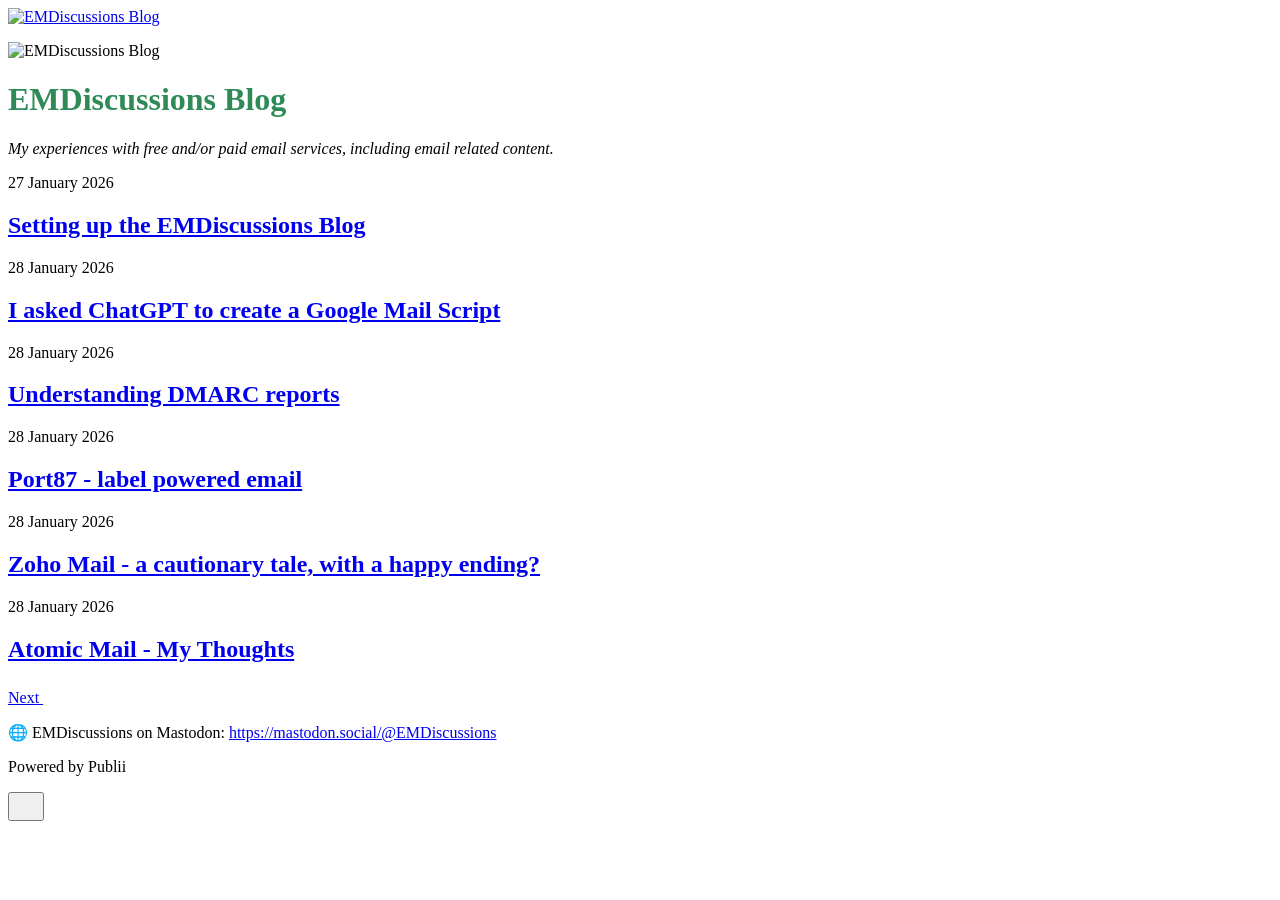
==== index.html @ 392aac2d "Updated from Publii" ====
<!DOCTYPE html><html lang="en-gb"><head><meta charset="utf-8"><meta http-equiv="X-UA-Compatible" content="IE=edge"><meta name="viewport" content="width=device-width,initial-scale=1"><title>EMDiscussions Blog</title><meta name="generator" content="Publii Open-Source CMS for Static Site"><link rel="canonical" href="https://emdiscussions.github.io/blog/"><link rel="alternate" type="application/atom+xml" href="https://emdiscussions.github.io/blog/feed.xml" title="EMDiscussions Blog - RSS"><link rel="alternate" type="application/json" href="https://emdiscussions.github.io/blog/feed.json" title="EMDiscussions Blog - JSON"><meta property="og:title" content="EMDiscussions Blog"><meta property="og:image" content="https://emdiscussions.github.io/blog/media/website/3d-emd-logo-160.png"><meta property="og:image:width" content="160"><meta property="og:image:height" content="160"><meta property="og:site_name" content="EMDiscussions Blog"><meta property="og:description" content=""><meta property="og:url" content="https://emdiscussions.github.io/blog/"><meta property="og:type" content="website"><link rel="shortcut icon" href="https://emdiscussions.github.io/blog/media/website/favicon.ico" type="image/x-icon"><link rel="next" href="https://emdiscussions.github.io/blog/page/2/"><link rel="preload" href="https://emdiscussions.github.io/blog/assets/dynamic/fonts/montserrat/montserrat.woff2" as="font" type="font/woff2" crossorigin><link rel="preload" href="https://emdiscussions.github.io/blog/assets/dynamic/fonts/montserrat/montserrat-italic.woff2" as="font" type="font/woff2" crossorigin><link rel="stylesheet" href="https://emdiscussions.github.io/blog/assets/css/style.css?v=f2f4a3b16e43366e1e1a783f4666ea74"><script type="application/ld+json">{"@context":"http://schema.org","@type":"Organization","name":"EMDiscussions Blog","logo":"https://emdiscussions.github.io/blog/media/website/3d-emd-logo-160.png","url":"https://emdiscussions.github.io/blog/"}</script><noscript><style>img[loading] {
                    opacity: 1;
                }</style></noscript></head><body class="home-template"><header class="top js-header"><a class="logo" href="https://emdiscussions.github.io/blog/"><img src="https://emdiscussions.github.io/blog/media/website/3d-emd-logo-160.png" alt="EMDiscussions Blog" width="160" height="160"></a></header><main><div class="hero hero--noimage"><header class="hero__content"><div class="wrapper"><p><img title="EMDiscussions Blog" src="https://ik.imagekit.io/rkumag9jl/emd-header-image.png"></p><h1><span style="color: #2e8b57;">EMDiscussions Blog</span></h1><p><em>My experiences with free and/or paid email services, including email related content.</em></p></div></header></div><div class="wrapper feed"><article class="feed__item"><div class="feed__content"><header><div class="feed__meta"><time datetime="2026-01-27T18:33" class="feed__date">27 January 2026</time></div><h2 class="feed__title"><a href="https://emdiscussions.github.io/blog/setting-up-the-emdiscussions-blog.html">Setting up the EMDiscussions Blog</a></h2></header><p></p></div></article><article class="feed__item"><div class="feed__content"><header><div class="feed__meta"><time datetime="2026-01-28T09:09" class="feed__date">28 January 2026</time></div><h2 class="feed__title"><a href="https://emdiscussions.github.io/blog/i-asked-chatgpt-to-create-a-google-mail-script.html">I asked ChatGPT to create a Google Mail Script</a></h2></header><p></p></div></article><article class="feed__item"><div class="feed__content"><header><div class="feed__meta"><time datetime="2026-01-28T10:12" class="feed__date">28 January 2026</time></div><h2 class="feed__title"><a href="https://emdiscussions.github.io/blog/understanding-dmarc-reports.html">Understanding DMARC reports</a></h2></header><p></p></div></article><article class="feed__item"><div class="feed__content"><header><div class="feed__meta"><time datetime="2026-01-28T10:33" class="feed__date">28 January 2026</time></div><h2 class="feed__title"><a href="https://emdiscussions.github.io/blog/port87-label-powered-email.html">Port87 - label powered email</a></h2></header><p></p></div></article><article class="feed__item"><div class="feed__content"><header><div class="feed__meta"><time datetime="2026-01-28T10:47" class="feed__date">28 January 2026</time></div><h2 class="feed__title"><a href="https://emdiscussions.github.io/blog/zoho-mail-a-cautionary-tale-with-a-happy-ending.html">Zoho Mail - a cautionary tale, with a happy ending?</a></h2></header><p></p></div></article><article class="feed__item"><div class="feed__content"><header><div class="feed__meta"><time datetime="2026-01-28T15:18" class="feed__date">28 January 2026</time></div><h2 class="feed__title"><a href="https://emdiscussions.github.io/blog/atomic-mail-my-thoughts.html">Atomic Mail - My Thoughts</a></h2></header><p></p></div></article><nav class="wrapper pagination asc"><div class="pagination__item"><a href="https://emdiscussions.github.io/blog/page/2/" class="btn btn--icon"><span>Next</span> <svg width="20" height="20" aria-hidden="true"><use xlink:href="https://emdiscussions.github.io/blog/assets/svg/svg-map.svg#arrow-next"/></svg></a></div></nav></div></main><footer class="footer"><div class="wrapper"><div class="footer__copyright"><p>🌐 EMDiscussions on Mastodon: <a rel="me" href="https://mastodon.social/@EMDiscussions" title="EMDiscussions on Mastodon">https://mastodon.social/@EMDiscussions</a></p><p>Powered by Publii</p></div><button id="backToTop" class="footer__bttop" aria-label="Back to top" title="Back to top"><svg width="20" height="20"><use xlink:href="https://emdiscussions.github.io/blog/assets/svg/svg-map.svg#toparrow"/></svg></button></div></footer><script defer="defer" src="https://emdiscussions.github.io/blog/assets/js/scripts.min.js?v=ffcbea6c02c8178d10092962b235a5b0"></script><script>window.publiiThemeMenuConfig={mobileMenuMode:'sidebar',animationSpeed:300,submenuWidth: 'auto',doubleClickTime:500,mobileMenuExpandableSubmenus:true,relatedContainerForOverlayMenuSelector:'.top'};</script><script>var images = document.querySelectorAll('img[loading]');
        for (var i = 0; i < images.length; i++) {
            if (images[i].complete) {
                images[i].classList.add('is-loaded');
            } else {
                images[i].addEventListener('load', function () {
                    this.classList.add('is-loaded');
                }, false);
            }
        }</script></body></html>
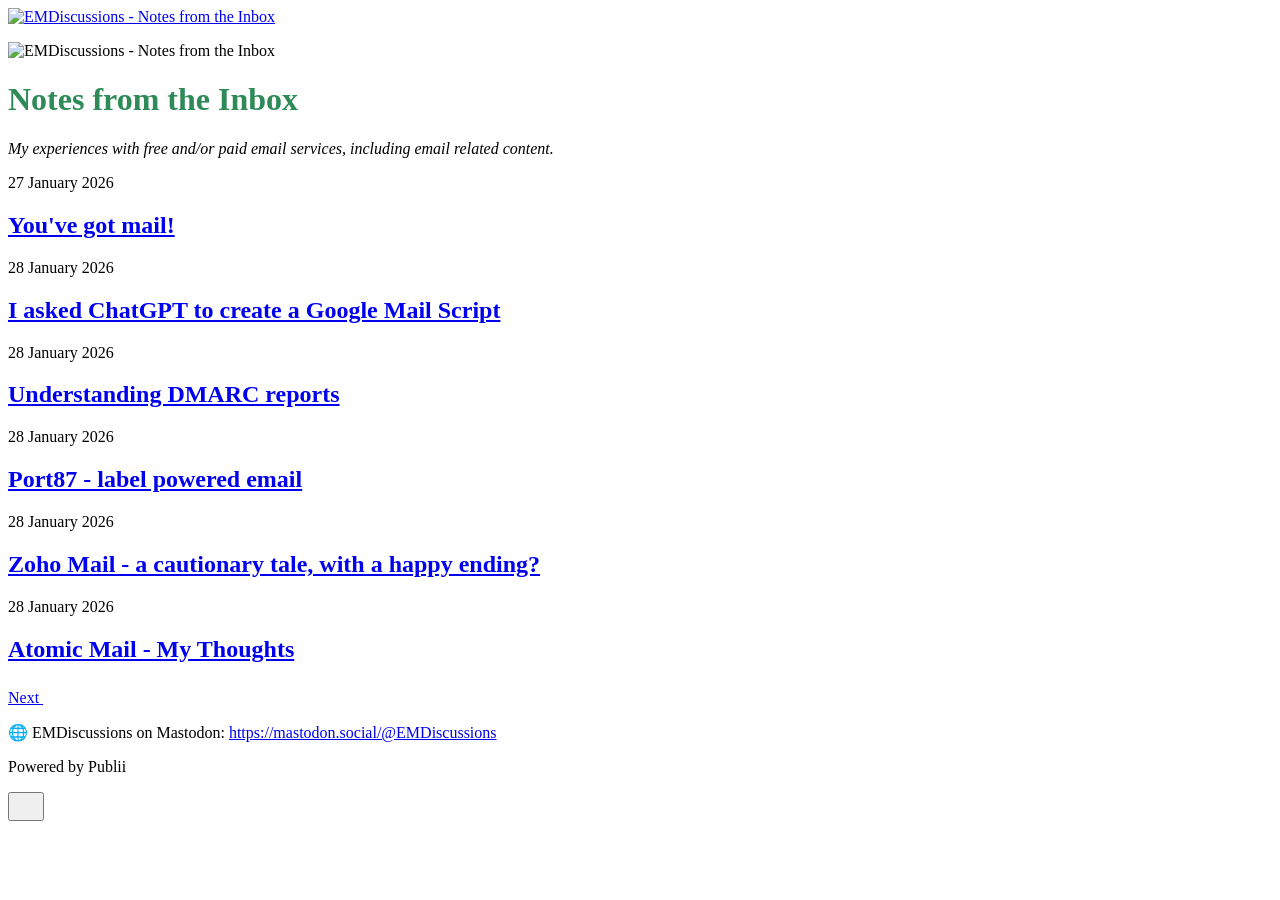
==== commit e96a669b: "Updated from Publii" ====
--- a/index.html
+++ b/index.html
@@ -1,6 +1,6 @@
-<!DOCTYPE html><html lang="en-gb"><head><meta charset="utf-8"><meta http-equiv="X-UA-Compatible" content="IE=edge"><meta name="viewport" content="width=device-width,initial-scale=1"><title>EMDiscussions Blog</title><meta name="generator" content="Publii Open-Source CMS for Static Site"><link rel="canonical" href="https://emdiscussions.github.io/blog/"><link rel="alternate" type="application/atom+xml" href="https://emdiscussions.github.io/blog/feed.xml" title="EMDiscussions Blog - RSS"><link rel="alternate" type="application/json" href="https://emdiscussions.github.io/blog/feed.json" title="EMDiscussions Blog - JSON"><meta property="og:title" content="EMDiscussions Blog"><meta property="og:image" content="https://emdiscussions.github.io/blog/media/website/3d-emd-logo-160.png"><meta property="og:image:width" content="160"><meta property="og:image:height" content="160"><meta property="og:site_name" content="EMDiscussions Blog"><meta property="og:description" content=""><meta property="og:url" content="https://emdiscussions.github.io/blog/"><meta property="og:type" content="website"><link rel="shortcut icon" href="https://emdiscussions.github.io/blog/media/website/favicon.ico" type="image/x-icon"><link rel="next" href="https://emdiscussions.github.io/blog/page/2/"><link rel="preload" href="https://emdiscussions.github.io/blog/assets/dynamic/fonts/montserrat/montserrat.woff2" as="font" type="font/woff2" crossorigin><link rel="preload" href="https://emdiscussions.github.io/blog/assets/dynamic/fonts/montserrat/montserrat-italic.woff2" as="font" type="font/woff2" crossorigin><link rel="stylesheet" href="https://emdiscussions.github.io/blog/assets/css/style.css?v=f2f4a3b16e43366e1e1a783f4666ea74"><script type="application/ld+json">{"@context":"http://schema.org","@type":"Organization","name":"EMDiscussions Blog","logo":"https://emdiscussions.github.io/blog/media/website/3d-emd-logo-160.png","url":"https://emdiscussions.github.io/blog/"}</script><noscript><style>img[loading] {
+<!DOCTYPE html><html lang="en-gb"><head><meta charset="utf-8"><meta http-equiv="X-UA-Compatible" content="IE=edge"><meta name="viewport" content="width=device-width,initial-scale=1"><title>EMDiscussions - Notes from the Inbox</title><meta name="generator" content="Publii Open-Source CMS for Static Site"><link rel="canonical" href="https://emdiscussions.github.io/"><link rel="alternate" type="application/atom+xml" href="https://emdiscussions.github.io/feed.xml" title="EMDiscussions - Notes from the Inbox - RSS"><link rel="alternate" type="application/json" href="https://emdiscussions.github.io/feed.json" title="EMDiscussions - Notes from the Inbox - JSON"><meta property="og:title" content="EMDiscussions - Notes from the Inbox"><meta property="og:image" content="https://emdiscussions.github.io/media/website/3d-emd-logo-160.png"><meta property="og:image:width" content="160"><meta property="og:image:height" content="160"><meta property="og:site_name" content="EMDiscussions - Notes from the Inbox"><meta property="og:description" content=""><meta property="og:url" content="https://emdiscussions.github.io/"><meta property="og:type" content="website"><link rel="shortcut icon" href="https://emdiscussions.github.io/media/website/favicon.ico" type="image/x-icon"><link rel="next" href="https://emdiscussions.github.io/page/2/"><link rel="preload" href="https://emdiscussions.github.io/assets/dynamic/fonts/montserrat/montserrat.woff2" as="font" type="font/woff2" crossorigin><link rel="preload" href="https://emdiscussions.github.io/assets/dynamic/fonts/montserrat/montserrat-italic.woff2" as="font" type="font/woff2" crossorigin><link rel="stylesheet" href="https://emdiscussions.github.io/assets/css/style.css?v=f2f4a3b16e43366e1e1a783f4666ea74"><script type="application/ld+json">{"@context":"http://schema.org","@type":"Organization","name":"EMDiscussions - Notes from the Inbox","logo":"https://emdiscussions.github.io/media/website/3d-emd-logo-160.png","url":"https://emdiscussions.github.io/"}</script><noscript><style>img[loading] {
                     opacity: 1;
-                }</style></noscript></head><body class="home-template"><header class="top js-header"><a class="logo" href="https://emdiscussions.github.io/blog/"><img src="https://emdiscussions.github.io/blog/media/website/3d-emd-logo-160.png" alt="EMDiscussions Blog" width="160" height="160"></a></header><main><div class="hero hero--noimage"><header class="hero__content"><div class="wrapper"><p><img title="EMDiscussions Blog" src="https://ik.imagekit.io/rkumag9jl/emd-header-image.png"></p><h1><span style="color: #2e8b57;">EMDiscussions Blog</span></h1><p><em>My experiences with free and/or paid email services, including email related content.</em></p></div></header></div><div class="wrapper feed"><article class="feed__item"><div class="feed__content"><header><div class="feed__meta"><time datetime="2026-01-27T18:33" class="feed__date">27 January 2026</time></div><h2 class="feed__title"><a href="https://emdiscussions.github.io/blog/setting-up-the-emdiscussions-blog.html">Setting up the EMDiscussions Blog</a></h2></header><p></p></div></article><article class="feed__item"><div class="feed__content"><header><div class="feed__meta"><time datetime="2026-01-28T09:09" class="feed__date">28 January 2026</time></div><h2 class="feed__title"><a href="https://emdiscussions.github.io/blog/i-asked-chatgpt-to-create-a-google-mail-script.html">I asked ChatGPT to create a Google Mail Script</a></h2></header><p></p></div></article><article class="feed__item"><div class="feed__content"><header><div class="feed__meta"><time datetime="2026-01-28T10:12" class="feed__date">28 January 2026</time></div><h2 class="feed__title"><a href="https://emdiscussions.github.io/blog/understanding-dmarc-reports.html">Understanding DMARC reports</a></h2></header><p></p></div></article><article class="feed__item"><div class="feed__content"><header><div class="feed__meta"><time datetime="2026-01-28T10:33" class="feed__date">28 January 2026</time></div><h2 class="feed__title"><a href="https://emdiscussions.github.io/blog/port87-label-powered-email.html">Port87 - label powered email</a></h2></header><p></p></div></article><article class="feed__item"><div class="feed__content"><header><div class="feed__meta"><time datetime="2026-01-28T10:47" class="feed__date">28 January 2026</time></div><h2 class="feed__title"><a href="https://emdiscussions.github.io/blog/zoho-mail-a-cautionary-tale-with-a-happy-ending.html">Zoho Mail - a cautionary tale, with a happy ending?</a></h2></header><p></p></div></article><article class="feed__item"><div class="feed__content"><header><div class="feed__meta"><time datetime="2026-01-28T15:18" class="feed__date">28 January 2026</time></div><h2 class="feed__title"><a href="https://emdiscussions.github.io/blog/atomic-mail-my-thoughts.html">Atomic Mail - My Thoughts</a></h2></header><p></p></div></article><nav class="wrapper pagination asc"><div class="pagination__item"><a href="https://emdiscussions.github.io/blog/page/2/" class="btn btn--icon"><span>Next</span> <svg width="20" height="20" aria-hidden="true"><use xlink:href="https://emdiscussions.github.io/blog/assets/svg/svg-map.svg#arrow-next"/></svg></a></div></nav></div></main><footer class="footer"><div class="wrapper"><div class="footer__copyright"><p>🌐 EMDiscussions on Mastodon: <a rel="me" href="https://mastodon.social/@EMDiscussions" title="EMDiscussions on Mastodon">https://mastodon.social/@EMDiscussions</a></p><p>Powered by Publii</p></div><button id="backToTop" class="footer__bttop" aria-label="Back to top" title="Back to top"><svg width="20" height="20"><use xlink:href="https://emdiscussions.github.io/blog/assets/svg/svg-map.svg#toparrow"/></svg></button></div></footer><script defer="defer" src="https://emdiscussions.github.io/blog/assets/js/scripts.min.js?v=ffcbea6c02c8178d10092962b235a5b0"></script><script>window.publiiThemeMenuConfig={mobileMenuMode:'sidebar',animationSpeed:300,submenuWidth: 'auto',doubleClickTime:500,mobileMenuExpandableSubmenus:true,relatedContainerForOverlayMenuSelector:'.top'};</script><script>var images = document.querySelectorAll('img[loading]');
+                }</style></noscript></head><body class="home-template"><header class="top js-header"><a class="logo" href="https://emdiscussions.github.io/"><img src="https://emdiscussions.github.io/media/website/3d-emd-logo-160.png" alt="EMDiscussions - Notes from the Inbox" width="160" height="160"></a></header><main><div class="hero hero--noimage"><header class="hero__content"><div class="wrapper"><p><img title="EMDiscussions - Notes from the Inbox" src="https://ik.imagekit.io/rkumag9jl/emd-header-image.png"></p><h1><span style="color: #2e8b57;">Notes from the Inbox</span></h1><p><em>My experiences with free and/or paid email services, including email related content.</em></p></div></header></div><div class="wrapper feed"><article class="feed__item"><div class="feed__content"><header><div class="feed__meta"><time datetime="2026-01-27T18:33" class="feed__date">27 January 2026</time></div><h2 class="feed__title"><a href="https://emdiscussions.github.io/youve-got-mail.html">You&#x27;ve got mail!</a></h2></header><p></p></div></article><article class="feed__item"><div class="feed__content"><header><div class="feed__meta"><time datetime="2026-01-28T09:09" class="feed__date">28 January 2026</time></div><h2 class="feed__title"><a href="https://emdiscussions.github.io/i-asked-chatgpt-to-create-a-google-mail-script.html">I asked ChatGPT to create a Google Mail Script</a></h2></header><p></p></div></article><article class="feed__item"><div class="feed__content"><header><div class="feed__meta"><time datetime="2026-01-28T10:12" class="feed__date">28 January 2026</time></div><h2 class="feed__title"><a href="https://emdiscussions.github.io/understanding-dmarc-reports.html">Understanding DMARC reports</a></h2></header><p></p></div></article><article class="feed__item"><div class="feed__content"><header><div class="feed__meta"><time datetime="2026-01-28T10:33" class="feed__date">28 January 2026</time></div><h2 class="feed__title"><a href="https://emdiscussions.github.io/port87-label-powered-email.html">Port87 - label powered email</a></h2></header><p></p></div></article><article class="feed__item"><div class="feed__content"><header><div class="feed__meta"><time datetime="2026-01-28T10:47" class="feed__date">28 January 2026</time></div><h2 class="feed__title"><a href="https://emdiscussions.github.io/zoho-mail-a-cautionary-tale-with-a-happy-ending.html">Zoho Mail - a cautionary tale, with a happy ending?</a></h2></header><p></p></div></article><article class="feed__item"><div class="feed__content"><header><div class="feed__meta"><time datetime="2026-01-28T15:18" class="feed__date">28 January 2026</time></div><h2 class="feed__title"><a href="https://emdiscussions.github.io/atomic-mail-my-thoughts.html">Atomic Mail - My Thoughts</a></h2></header><p></p></div></article><nav class="wrapper pagination asc"><div class="pagination__item"><a href="https://emdiscussions.github.io/page/2/" class="btn btn--icon"><span>Next</span> <svg width="20" height="20" aria-hidden="true"><use xlink:href="https://emdiscussions.github.io/assets/svg/svg-map.svg#arrow-next"/></svg></a></div></nav></div></main><footer class="footer"><div class="wrapper"><div class="footer__copyright"><p>🌐 EMDiscussions on Mastodon: <a rel="me" href="https://mastodon.social/@EMDiscussions" title="EMDiscussions on Mastodon">https://mastodon.social/@EMDiscussions</a></p><p>Powered by Publii</p></div><button id="backToTop" class="footer__bttop" aria-label="Back to top" title="Back to top"><svg width="20" height="20"><use xlink:href="https://emdiscussions.github.io/assets/svg/svg-map.svg#toparrow"/></svg></button></div></footer><script defer="defer" src="https://emdiscussions.github.io/assets/js/scripts.min.js?v=ffcbea6c02c8178d10092962b235a5b0"></script><script>window.publiiThemeMenuConfig={mobileMenuMode:'sidebar',animationSpeed:300,submenuWidth: 'auto',doubleClickTime:500,mobileMenuExpandableSubmenus:true,relatedContainerForOverlayMenuSelector:'.top'};</script><script>var images = document.querySelectorAll('img[loading]');
         for (var i = 0; i < images.length; i++) {
             if (images[i].complete) {
                 images[i].classList.add('is-loaded');
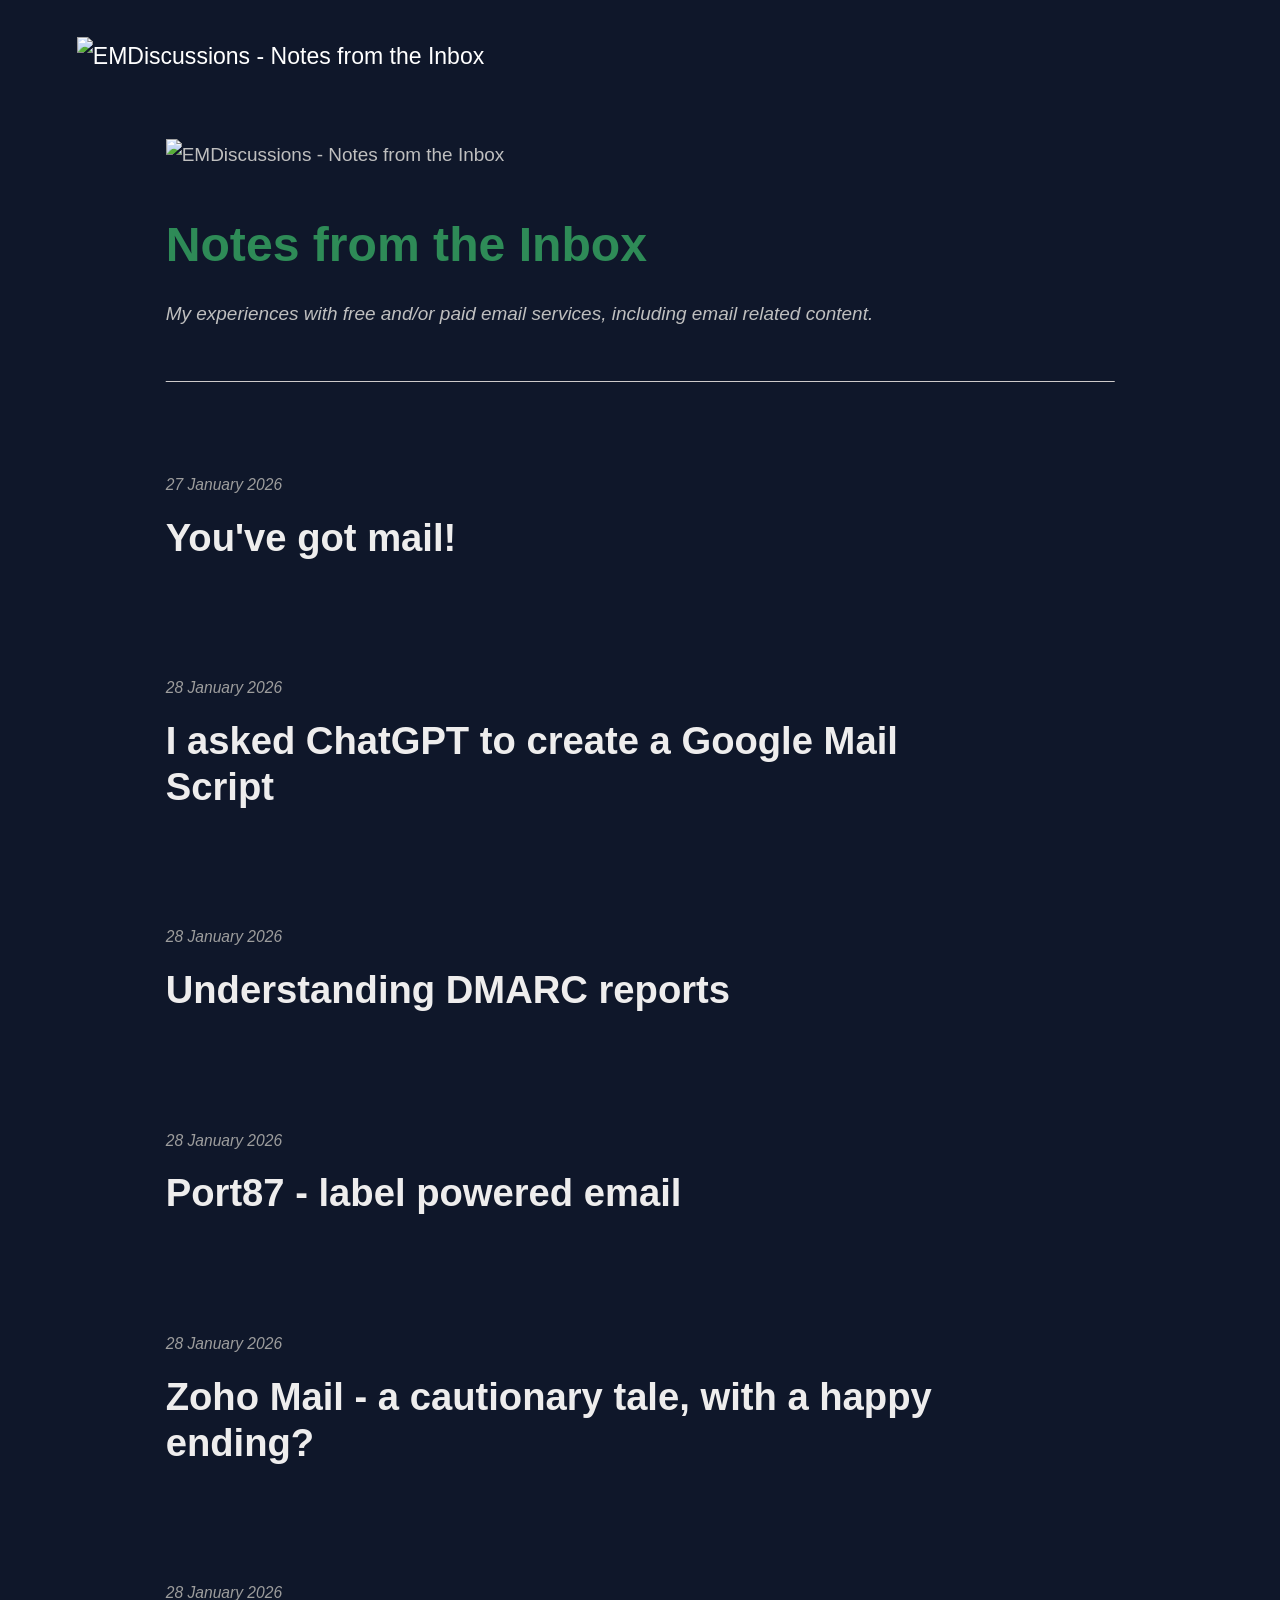
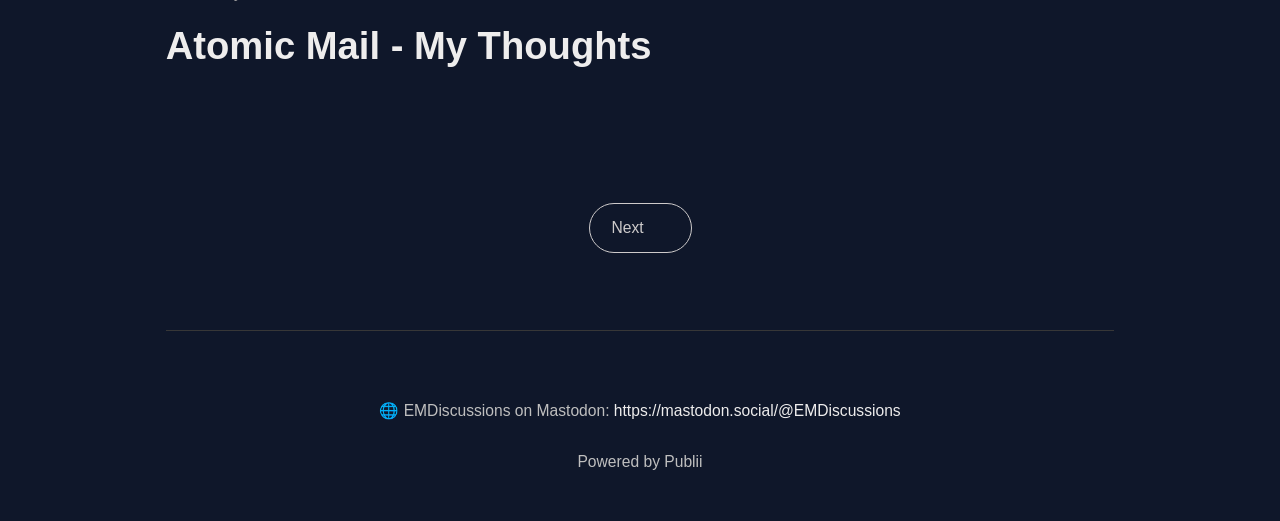
==== commit 409fd5d2: "Updated from Publii" ====
--- a/index.html
+++ b/index.html
@@ -1,4 +1,4 @@
-<!DOCTYPE html><html lang="en-gb"><head><meta charset="utf-8"><meta http-equiv="X-UA-Compatible" content="IE=edge"><meta name="viewport" content="width=device-width,initial-scale=1"><title>EMDiscussions - Notes from the Inbox</title><meta name="generator" content="Publii Open-Source CMS for Static Site"><link rel="canonical" href="https://emdiscussions.github.io/"><link rel="alternate" type="application/atom+xml" href="https://emdiscussions.github.io/feed.xml" title="EMDiscussions - Notes from the Inbox - RSS"><link rel="alternate" type="application/json" href="https://emdiscussions.github.io/feed.json" title="EMDiscussions - Notes from the Inbox - JSON"><meta property="og:title" content="EMDiscussions - Notes from the Inbox"><meta property="og:image" content="https://emdiscussions.github.io/media/website/3d-emd-logo-160.png"><meta property="og:image:width" content="160"><meta property="og:image:height" content="160"><meta property="og:site_name" content="EMDiscussions - Notes from the Inbox"><meta property="og:description" content=""><meta property="og:url" content="https://emdiscussions.github.io/"><meta property="og:type" content="website"><link rel="shortcut icon" href="https://emdiscussions.github.io/media/website/favicon.ico" type="image/x-icon"><link rel="next" href="https://emdiscussions.github.io/page/2/"><link rel="preload" href="https://emdiscussions.github.io/assets/dynamic/fonts/montserrat/montserrat.woff2" as="font" type="font/woff2" crossorigin><link rel="preload" href="https://emdiscussions.github.io/assets/dynamic/fonts/montserrat/montserrat-italic.woff2" as="font" type="font/woff2" crossorigin><link rel="stylesheet" href="https://emdiscussions.github.io/assets/css/style.css?v=f2f4a3b16e43366e1e1a783f4666ea74"><script type="application/ld+json">{"@context":"http://schema.org","@type":"Organization","name":"EMDiscussions - Notes from the Inbox","logo":"https://emdiscussions.github.io/media/website/3d-emd-logo-160.png","url":"https://emdiscussions.github.io/"}</script><noscript><style>img[loading] {
+<!DOCTYPE html><html lang="en-gb"><head><meta charset="utf-8"><meta http-equiv="X-UA-Compatible" content="IE=edge"><meta name="viewport" content="width=device-width,initial-scale=1"><title>EMDiscussions - Notes from the Inbox</title><meta name="generator" content="Publii Open-Source CMS for Static Site"><link rel="canonical" href="https://emdiscussions.github.io/"><link rel="alternate" type="application/atom+xml" href="https://emdiscussions.github.io/feed.xml" title="EMDiscussions - Notes from the Inbox - RSS"><link rel="alternate" type="application/json" href="https://emdiscussions.github.io/feed.json" title="EMDiscussions - Notes from the Inbox - JSON"><meta property="og:title" content="EMDiscussions - Notes from the Inbox"><meta property="og:image" content="https://emdiscussions.github.io/media/website/3d-emd-logo-160.png"><meta property="og:image:width" content="160"><meta property="og:image:height" content="160"><meta property="og:site_name" content="EMDiscussions - Notes from the Inbox"><meta property="og:description" content=""><meta property="og:url" content="https://emdiscussions.github.io/"><meta property="og:type" content="website"><link rel="shortcut icon" href="https://emdiscussions.github.io/media/website/favicon.ico" type="image/x-icon"><link rel="next" href="https://emdiscussions.github.io/page/2/"><link rel="preload" href="https://emdiscussions.github.io/assets/dynamic/fonts/montserrat/montserrat.woff2" as="font" type="font/woff2" crossorigin><link rel="preload" href="https://emdiscussions.github.io/assets/dynamic/fonts/montserrat/montserrat-italic.woff2" as="font" type="font/woff2" crossorigin><link rel="stylesheet" href="https://emdiscussions.github.io/assets/css/style.css?v=7a987b9d89b38ff085a94b0b629cf6a6"><script type="application/ld+json">{"@context":"http://schema.org","@type":"Organization","name":"EMDiscussions - Notes from the Inbox","logo":"https://emdiscussions.github.io/media/website/3d-emd-logo-160.png","url":"https://emdiscussions.github.io/"}</script><noscript><style>img[loading] {
                     opacity: 1;
                 }</style></noscript></head><body class="home-template"><header class="top js-header"><a class="logo" href="https://emdiscussions.github.io/"><img src="https://emdiscussions.github.io/media/website/3d-emd-logo-160.png" alt="EMDiscussions - Notes from the Inbox" width="160" height="160"></a></header><main><div class="hero hero--noimage"><header class="hero__content"><div class="wrapper"><p><img title="EMDiscussions - Notes from the Inbox" src="https://ik.imagekit.io/rkumag9jl/emd-header-image.png"></p><h1><span style="color: #2e8b57;">Notes from the Inbox</span></h1><p><em>My experiences with free and/or paid email services, including email related content.</em></p></div></header></div><div class="wrapper feed"><article class="feed__item"><div class="feed__content"><header><div class="feed__meta"><time datetime="2026-01-27T18:33" class="feed__date">27 January 2026</time></div><h2 class="feed__title"><a href="https://emdiscussions.github.io/youve-got-mail.html">You&#x27;ve got mail!</a></h2></header><p></p></div></article><article class="feed__item"><div class="feed__content"><header><div class="feed__meta"><time datetime="2026-01-28T09:09" class="feed__date">28 January 2026</time></div><h2 class="feed__title"><a href="https://emdiscussions.github.io/i-asked-chatgpt-to-create-a-google-mail-script.html">I asked ChatGPT to create a Google Mail Script</a></h2></header><p></p></div></article><article class="feed__item"><div class="feed__content"><header><div class="feed__meta"><time datetime="2026-01-28T10:12" class="feed__date">28 January 2026</time></div><h2 class="feed__title"><a href="https://emdiscussions.github.io/understanding-dmarc-reports.html">Understanding DMARC reports</a></h2></header><p></p></div></article><article class="feed__item"><div class="feed__content"><header><div class="feed__meta"><time datetime="2026-01-28T10:33" class="feed__date">28 January 2026</time></div><h2 class="feed__title"><a href="https://emdiscussions.github.io/port87-label-powered-email.html">Port87 - label powered email</a></h2></header><p></p></div></article><article class="feed__item"><div class="feed__content"><header><div class="feed__meta"><time datetime="2026-01-28T10:47" class="feed__date">28 January 2026</time></div><h2 class="feed__title"><a href="https://emdiscussions.github.io/zoho-mail-a-cautionary-tale-with-a-happy-ending.html">Zoho Mail - a cautionary tale, with a happy ending?</a></h2></header><p></p></div></article><article class="feed__item"><div class="feed__content"><header><div class="feed__meta"><time datetime="2026-01-28T15:18" class="feed__date">28 January 2026</time></div><h2 class="feed__title"><a href="https://emdiscussions.github.io/atomic-mail-my-thoughts.html">Atomic Mail - My Thoughts</a></h2></header><p></p></div></article><nav class="wrapper pagination asc"><div class="pagination__item"><a href="https://emdiscussions.github.io/page/2/" class="btn btn--icon"><span>Next</span> <svg width="20" height="20" aria-hidden="true"><use xlink:href="https://emdiscussions.github.io/assets/svg/svg-map.svg#arrow-next"/></svg></a></div></nav></div></main><footer class="footer"><div class="wrapper"><div class="footer__copyright"><p>🌐 EMDiscussions on Mastodon: <a rel="me" href="https://mastodon.social/@EMDiscussions" title="EMDiscussions on Mastodon">https://mastodon.social/@EMDiscussions</a></p><p>Powered by Publii</p></div><button id="backToTop" class="footer__bttop" aria-label="Back to top" title="Back to top"><svg width="20" height="20"><use xlink:href="https://emdiscussions.github.io/assets/svg/svg-map.svg#toparrow"/></svg></button></div></footer><script defer="defer" src="https://emdiscussions.github.io/assets/js/scripts.min.js?v=ffcbea6c02c8178d10092962b235a5b0"></script><script>window.publiiThemeMenuConfig={mobileMenuMode:'sidebar',animationSpeed:300,submenuWidth: 'auto',doubleClickTime:500,mobileMenuExpandableSubmenus:true,relatedContainerForOverlayMenuSelector:'.top'};</script><script>var images = document.querySelectorAll('img[loading]');
         for (var i = 0; i < images.length; i++) {
